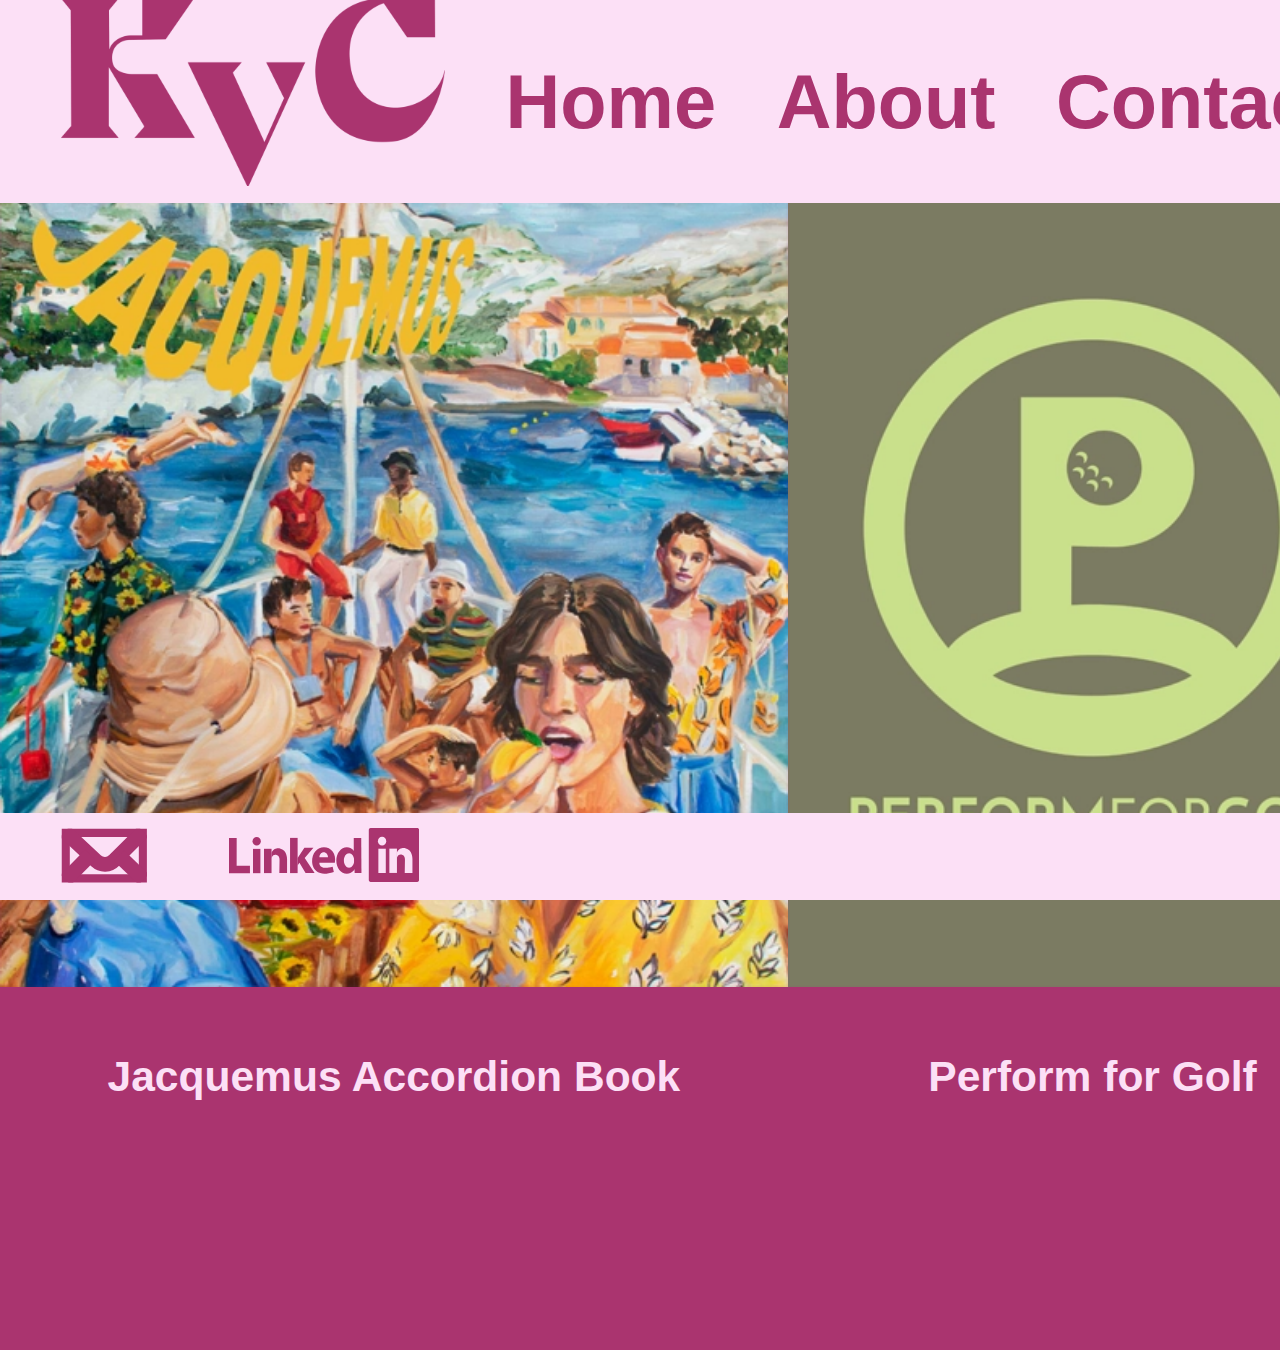
==== index.html @ 6310fdcf "portfolio" ====
<!DOCTYPE html>
<!--[if lt IE 7]>      <html class="no-js lt-ie9 lt-ie8 lt-ie7"> <![endif]-->
<!--[if IE 7]>         <html class="no-js lt-ie9 lt-ie8"> <![endif]-->
<!--[if IE 8]>         <html class="no-js lt-ie9"> <![endif]-->
<!--[if gt IE 8]>      <html class="no-js"> <!--<![endif]-->
<html>
    <head>
        <meta charset="utf-8">
        <meta http-equiv="X-UA-Compatible" content="IE=edge">
        <title>Kat Cunanan</title>
        <meta name="description" content="Kat Cunanan's Design Portfolio">
        <meta name="viewport" content="width=device-width, initial-scale=1">
        <link rel="stylesheet" href="css/stylesheet.css">
    </head>
    <body>
        <!--[if lt IE 7]>
            <p class="browsehappy">You are using an <strong>outdated</strong> browser. Please <a href="#">upgrade your browser</a> to improve your experience.</p>
        <![endif]-->
        <header>
            <nav>
             <a href="index.html">
                <img src="img/FuschiaPortfolioLogo 1.svg">
            </a>

                <a href="index.html">
                <h1>Home</h1>
            </a>
                
                <a href="about.html">
                <h1>About</h1>
            </a>

                <a href="contact.html">
                <h1>Contact</h1>
            </a>

            </nav>
        </header>

                <main>
                <section>
                 <img src="img/jacquemus_portfolio.webp"> 
                    <h3>Jacquemus Accordion Book</h3>
                </section>

                <section>
                  <img src="img/p4g_portfolio.webp"> 
                  <h3>Perform for Golf</h3>
                </section>

                <section>
                    <img src="img/americanwedding_portfilio.webp">
                    <h3>American Wedding</h3>
                </section>

                <section>
                    <img src="img/architecture_portfolio.webp">
                    <h3>Architecture Studies</h3>
                </section>

                <section>
                    <img src="img/thefeedgif_portfolio.webp">
                    <h3>The Feed</h3>
                </section>

                <section>
                    <img src="img/photography_portfolio.webp">
                    <h3>Photography Collection</h3>
                </section>
            
          
    </main>
<footer>
    <a href="mailto:katrinacunanan25@gmail.com">
        <img src="img/emaillogo.svg">
    </a>

    <a href="https://www.linkedin.com/in/kcun/" target="blank">
        <img src="img/linkedinlogo.svg">
    </a>

</footer>

    </body>
</html>
---- css/stylesheet.css ----
@import url('https://fonts.googleapis.com/css2?family=Bona+Nova&display=swap');

html {
    font-size: 1.89375rem;
    background-color: #AA346F;
}

body {
    background-color: #AA346F;
    color: #FCE0F6;
    line-height: 1.5;
    margin: auto;
}

header {
    width: 100%;
    position: fixed;
    top: 0; 
}

h1 {
    color: #AA346F;
    text-align: center;
    font-family: Helvetica;
    font-size: 2.5rem;
    font-style: normal;
    font-weight: 700;
    line-height: normal;
}

h2 {
    color: var(--Light-Yellow, #FFECB6);
    text-align: center;
    font-family: Bona Nova;
    font-size: 3rem;
    font-style: normal;
    font-weight: 700;
    line-height: normal;
}

a {
    color: #AA346F;
    text-align: center;
    font-family: Helvetica;
    font-size: 2.5rem;
    font-style: normal;
    font-weight: 700;
    line-height: normal;
    text-decoration: none;
    margin: 0 0 0 2rem;
}

a:hover {
    color: #FFECB6
}

nav {
    background-color: #FCE0F6;
    display: flex;
    align-items: center;
    justify-content: space-between;
    font-size: 2.5rem;

}

nav img{
    width: 12.6875rem;
    height: 6.125rem;
}

 section {
    margin: 9.25rem auto;
   text-align: center;
   font-family: Helvetica;
 }

 main {
    max-height: 150vh; 
    font-size: 1.2rem;
    display: flex;
    align-items: center;
    justify-content: space-between;
}

 main img {
    height: 26rem;
}

.aboutpage {
    max-height: 50h;
    display: grid;
    grid-template-columns: repeat(12, 1fr);
    grid-column-gap: 1.5rem;
    grid-auto-flow: dense;
}

#bio_1 {
    grid-column: 6/7;
}

#selfportrait {
    grid-column: 2/6;

   
}

#bio_p1 {
    grid-column: 7/11;
    text-align: left;
}

footer {
    background-color: #FCE0F6;
    width: 100%;
    margin:auto; 
    position: fixed;
    bottom: 0;
}

footer img {
    height: 1.8rem;
}
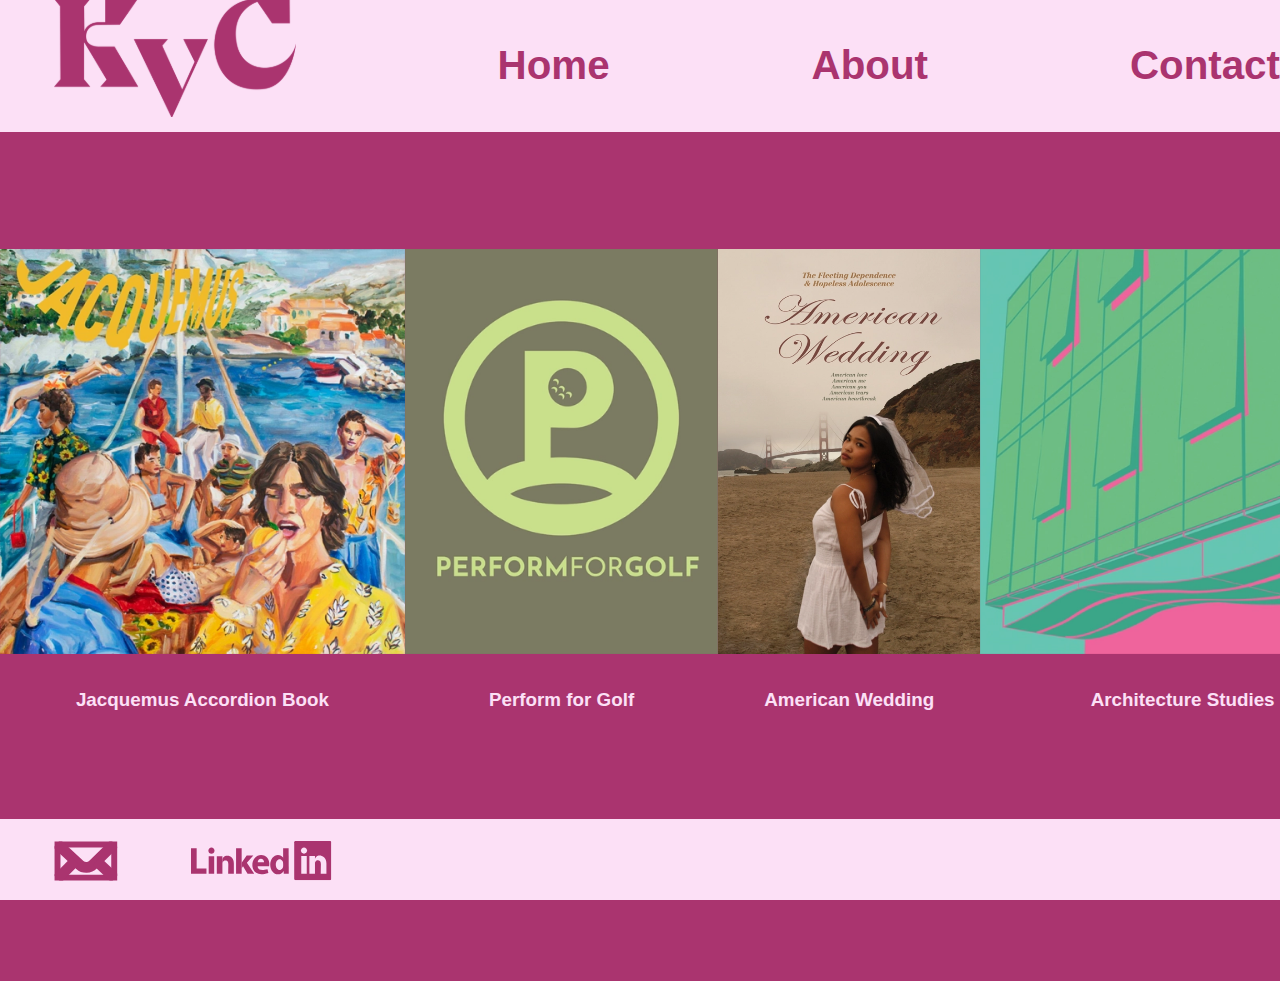
==== commit c7477599: "lalala" ====
--- a/index.html
+++ b/index.html
@@ -37,7 +37,7 @@
             </nav>
         </header>
 
-                <main>
+                <main id="portfoliomain">
                 <section>
                  <img src="img/jacquemus_portfolio.webp"> 
                     <h3>Jacquemus Accordion Book</h3>
--- a/css/stylesheet.css
+++ b/css/stylesheet.css
@@ -2,7 +2,7 @@
 @import url('https://fonts.googleapis.com/css2?family=Bona+Nova&display=swap');
 
 html {
-    font-size: 1.89375rem;
+    font-size: 1.68rem;
     background-color: #AA346F;
 }
 
@@ -19,11 +19,24 @@
     top: 0; 
 }
 
+nav {
+    background-color: #FCE0F6;
+    display: flex;
+    align-items: center;
+    justify-content: space-between;
+    font-size: 2rem;
+
+}
+
+nav img{
+    width: 9rem;
+}
+
 h1 {
     color: #AA346F;
     text-align: center;
     font-family: Helvetica;
-    font-size: 2.5rem;
+    font-size: 1.5rem;
     font-style: normal;
     font-weight: 700;
     line-height: normal;
@@ -51,73 +64,70 @@
     margin: 0 0 0 2rem;
 }
 
-a:hover {
-    color: #FFECB6
+ #portfoliomain section {
+    margin: 9.25rem auto;
+    text-align: center;
+   font-family: Helvetica;
+ }
+
+#portfoliomain {
+    max-height: 150vh; 
+    font-size: 1.2rem;
+    display: flex;
+    justify-content: space-between;
 }
 
-nav {
-    background-color: #FCE0F6;
-    display: flex;
-    align-items: center;
-    justify-content: space-between;
-    font-size: 2.5rem;
+#portfoliomain img {
+    height: 15.065rem;
+}
+
+.aboutpage {
+    margin: .3rem auto 5rem auto;
+    display: grid;
+    grid-template-columns: repeat(12, 1fr);
+    grid-template-rows: 15% repeat(5,17%);
+    grid-column-gap: 0rem;
+    grid-auto-flow: dense;
+}
+
+h3 {
+    font-size: 0.7rem;
 
 }
 
-nav img{
-    width: 12.6875rem;
-    height: 6.125rem;
-}
-
- section {
-    margin: 9.25rem auto;
-   text-align: center;
-   font-family: Helvetica;
- }
-
- main {
-    max-height: 150vh; 
-    font-size: 1.2rem;
-    display: flex;
-    align-items: center;
-    justify-content: space-between;
-}
-
- main img {
-    height: 26rem;
-}
-
-.aboutpage {
-    max-height: 50h;
-    display: grid;
-    grid-template-columns: repeat(12, 1fr);
-    grid-column-gap: 1.5rem;
-    grid-auto-flow: dense;
-}
-
 #bio_1 {
-    grid-column: 6/7;
+    grid-column: 6/8;
+    grid-row: 2/3;
+    font-size: 2rem;
 }
 
 #selfportrait {
-    grid-column: 2/6;
+    grid-column: 4/7;
+    grid-row: 3/7;
+}
 
-   
+#selfportrait img {
+    height: 19.5rem;
 }
+
 
 #bio_p1 {
     grid-column: 7/11;
+    grid-row: 3/4;
     text-align: left;
+    font-size: 0.80rem;
+    font-family: helvetica;
 }
 
 footer {
     background-color: #FCE0F6;
     width: 100%;
+    height: 9%;
     margin:auto; 
     position: fixed;
     bottom: 0;
 }
 
 footer img {
-    height: 1.8rem;
+    height: 1.5rem;
 }
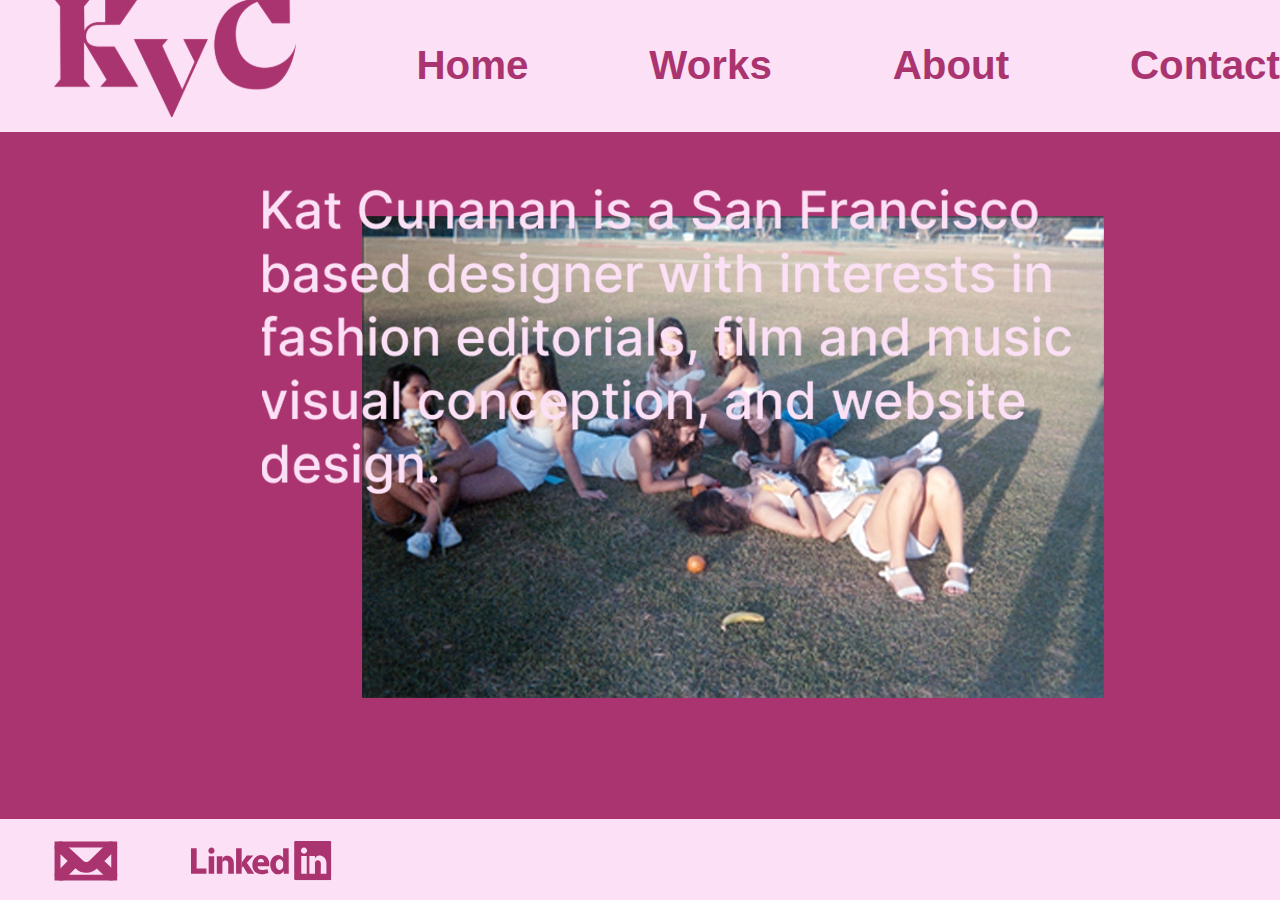
==== commit e64757b8: "works pages" ====
--- a/index.html
+++ b/index.html
@@ -25,6 +25,10 @@
                 <a href="index.html">
                 <h1>Home</h1>
             </a>
+
+            <a href="works.html">
+                <h1>Works</h1>
+            </a>
                 
                 <a href="about.html">
                 <h1>About</h1>
@@ -37,40 +41,16 @@
             </nav>
         </header>
 
-                <main id="portfoliomain">
-                <section>
-                 <img src="img/jacquemus_portfolio.webp"> 
-                    <h3>Jacquemus Accordion Book</h3>
-                </section>
+        <main id="indexpage">
 
-                <section>
-                  <img src="img/p4g_portfolio.webp"> 
-                  <h3>Perform for Golf</h3>
-                </section>
+        <section id="bioline">
+        <img src="img/portfoliomain.png" target="blank">
+        </section>
+          
 
-                <section>
-                    <img src="img/americanwedding_portfilio.webp">
-                    <h3>American Wedding</h3>
-                </section>
 
-                <section>
-                    <img src="img/architecture_portfolio.webp">
-                    <h3>Architecture Studies</h3>
-                </section>
-
-                <section>
-                    <img src="img/thefeedgif_portfolio.webp">
-                    <h3>The Feed</h3>
-                </section>
-
-                <section>
-                    <img src="img/photography_portfolio.webp">
-                    <h3>Photography Collection</h3>
-                </section>
-            
-          
-    </main>
-<footer>
+        </main>
+    <footer>   
     <a href="mailto:katrinacunanan25@gmail.com">
         <img src="img/emaillogo.svg">
     </a>
--- a/css/stylesheet.css
+++ b/css/stylesheet.css
@@ -46,7 +46,7 @@
     color: var(--Light-Yellow, #FFECB6);
     text-align: center;
     font-family: Bona Nova;
-    font-size: 3rem;
+    font-size: 2rem;
     font-style: normal;
     font-weight: 700;
     line-height: normal;
@@ -64,6 +64,18 @@
     margin: 0 0 0 2rem;
 }
 
+#indexpage {
+    margin: 4rem;
+    display: grid;
+    grid-template-columns: repeat  (12, 1fr);
+    grid-column-gap: 1.5rem;
+    grid-auto-flow: dense;
+}
+
+#bioline {
+    grid-column: 4/10;
+}
+
  #portfoliomain section {
     margin: 9.25rem auto;
     text-align: center;
@@ -119,6 +131,43 @@
     font-family: helvetica;
 }
 
+.contact {
+    margin: 6rem auto;
+}
+
+input, textarea {
+    width: 100%;
+    background-color: #FCE0F6;
+    color: #AA346F;
+    font-size: 2.8125rem;
+    padding: 8px 16px 8 px 16px;
+}
+
+label {
+    display: block;
+    margin: 16px 0px 16px 0px;
+    font-family: helvetica;
+    font-size: 0.9rem;
+}
+
+textarea {
+    height: 250px;
+    font-family: helvetica;
+
+}
+
+button {
+    background-color: #FFECB6;
+    border: none;
+    font-size: 20px;
+    font-family: helvetica;
+    padding: 8px 16px 8px 16px
+}
+
+input:focus, textarea:focus {
+    border: 2px solid #FCE0F6;
+}
+
 footer {
     background-color: #FCE0F6;
     width: 100%;
@@ -131,3 +180,103 @@
 footer img {
     height: 1.5rem;
 }
+
+.workpages {
+    margin: .3rem auto 5rem auto;
+    display: grid;
+    grid-template-columns: repeat(12, 1fr);
+    grid-template-rows: 15% repeat(10,8.5%);
+    grid-column-gap: 0rem;
+    grid-auto-flow: dense;
+}
+
+.work_titles {
+    margin: 7rem auto;
+    grid-column: 2/5;
+    font-size: 1.74rem;
+}
+
+.works_p {
+    margin: 5rem auto;
+    grid-column: 2/5;
+    grid-row: 2;
+    font-size: 0.9rem;
+    text-align: justify;
+}
+
+.slideshow_container {
+    margin: 5rem auto;
+    grid-column: 7/12;
+    grid-row: 3/6;
+    max-width: 1000px;
+    position: relative;
+}
+* {box-sizing:border-box}
+
+/* Hide the images by default */
+.mySlides {
+  display: none;
+}
+
+/* Next & previous buttons */
+.prev, .next {
+  cursor: pointer;
+  position: absolute;
+  top: 50%;
+  width: auto;
+  margin-top: -22px;
+  padding: 16px;
+  color: white;
+  font-weight: bold;
+  font-size: 18px;
+  transition: 0.6s ease;
+  border-radius: 0 3px 3px 0;
+  user-select: none;
+}
+
+/* Position the "next button" to the right */
+.next {
+  right: 0;
+  border-radius: 3px 0 0 3px;
+}
+
+/* On hover, add a black background color with a little bit see-through */
+.prev:hover, .next:hover {
+  background-color: rgba(0,0,0,0.8);
+}
+
+/* Number text (1/3 etc) */
+.numbertext {
+  color: #f2f2f2;
+  font-size: 12px;
+  padding: 8px 12px;
+  position: absolute;
+  top: 0;
+}
+
+/* The dots/bullets/indicators */
+.dot {
+  cursor: pointer;
+  height: 15px;
+  width: 15px;
+  margin: 0 2px;
+  background-color: #bbb;
+  border-radius: 50%;
+  display: inline-block;
+  transition: background-color 0.6s ease;
+}
+
+.active, .dot:hover {
+  background-color: #717171;
+}
+
+/* Fading animation */
+.fade {
+  animation-name: fade;
+  animation-duration: 1.5s;
+}
+
+@keyframes fade {
+  from {opacity: .4}
+  to {opacity: 1}
+}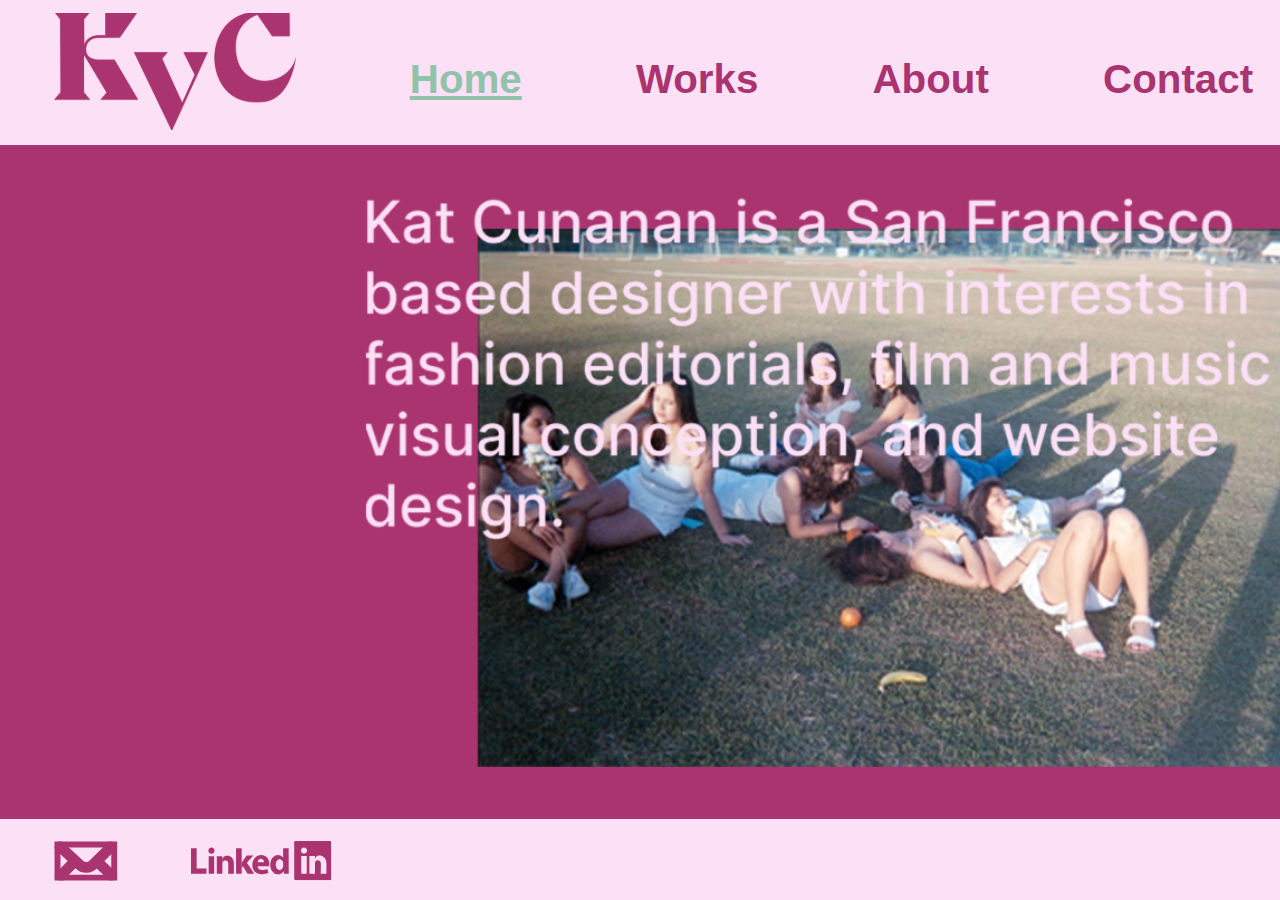
==== commit 7c2342bd: "hovers" ====
--- a/index.html
+++ b/index.html
@@ -23,7 +23,7 @@
             </a>
 
                 <a href="index.html">
-                <h1>Home</h1>
+                <h1 id="nav_home">Home</h1>
             </a>
 
             <a href="works.html">
--- a/css/stylesheet.css
+++ b/css/stylesheet.css
@@ -17,6 +17,7 @@
     width: 100%;
     position: fixed;
     top: 0; 
+    
 }
 
 nav {
@@ -25,11 +26,16 @@
     align-items: center;
     justify-content: space-between;
     font-size: 2rem;
-
+    padding-right: 1rem;
+    padding-top: 0.5rem;
 }
 
 nav img{
     width: 9rem;
+}
+
+nav h1:hover {
+    text-decoration: underline #AA346F;
 }
 
 h1 {
@@ -72,8 +78,16 @@
     grid-auto-flow: dense;
 }
 
-#bioline {
-    grid-column: 4/10;
+#nav_home {
+    text-decoration: underline #91C2AA;
+    color: #91C2AA;
+} 
+
+#bioline img {
+    width: 35rem;
+    display: block;
+  margin-left: 9.6rem;
+    position: relative;
 }
 
  #portfoliomain section {
@@ -102,9 +116,19 @@
     grid-auto-flow: dense;
 }
 
+#nav_about {
+    text-decoration: underline #91C2AA;
+    color: #91C2AA;
+}
+
 h3 {
     font-size: 0.7rem;
 
+}
+
+#nav_works {
+    text-decoration: underline #91C2AA;
+    color: #91C2AA;
 }
 
 #bio_1 {
@@ -121,7 +145,6 @@
 #selfportrait img {
     height: 19.5rem;
 }
-
 
 #bio_p1 {
     grid-column: 7/11;
@@ -133,6 +156,11 @@
 
 .contact {
     margin: 6rem auto;
+}
+
+#nav_contact {
+    text-decoration: underline #91C2AA;
+    color: #91C2AA;
 }
 
 input, textarea {
@@ -191,7 +219,13 @@
 }
 
 .work_titles {
-    margin: 7rem auto;
+    margin: 8rem auto;
+    grid-column: 2/5;
+    font-size: 1.74rem;
+}
+
+.shortwork_titles {
+    margin: 11rem auto;
     grid-column: 2/5;
     font-size: 1.74rem;
 }
@@ -199,84 +233,14 @@
 .works_p {
     margin: 5rem auto;
     grid-column: 2/5;
-    grid-row: 2;
+    grid-row: 2/3;
     font-size: 0.9rem;
     text-align: justify;
 }
 
-.slideshow_container {
-    margin: 5rem auto;
-    grid-column: 7/12;
-    grid-row: 3/6;
-    max-width: 1000px;
-    position: relative;
-}
-* {box-sizing:border-box}
-
-/* Hide the images by default */
-.mySlides {
-  display: none;
-}
-
-/* Next & previous buttons */
-.prev, .next {
-  cursor: pointer;
-  position: absolute;
-  top: 50%;
-  width: auto;
-  margin-top: -22px;
-  padding: 16px;
-  color: white;
-  font-weight: bold;
-  font-size: 18px;
-  transition: 0.6s ease;
-  border-radius: 0 3px 3px 0;
-  user-select: none;
-}
-
-/* Position the "next button" to the right */
-.next {
-  right: 0;
-  border-radius: 3px 0 0 3px;
-}
-
-/* On hover, add a black background color with a little bit see-through */
-.prev:hover, .next:hover {
-  background-color: rgba(0,0,0,0.8);
-}
-
-/* Number text (1/3 etc) */
-.numbertext {
-  color: #f2f2f2;
-  font-size: 12px;
-  padding: 8px 12px;
-  position: absolute;
-  top: 0;
-}
-
-/* The dots/bullets/indicators */
-.dot {
-  cursor: pointer;
-  height: 15px;
-  width: 15px;
-  margin: 0 2px;
-  background-color: #bbb;
-  border-radius: 50%;
-  display: inline-block;
-  transition: background-color 0.6s ease;
-}
-
-.active, .dot:hover {
-  background-color: #717171;
-}
-
-/* Fading animation */
-.fade {
-  animation-name: fade;
-  animation-duration: 1.5s;
-}
-
-@keyframes fade {
-  from {opacity: .4}
-  to {opacity: 1}
-}+.works_slides {
+    margin: 7rem auto;
+    grid-column: 6/11;
+    grid-row: 1/7;
+}
+
